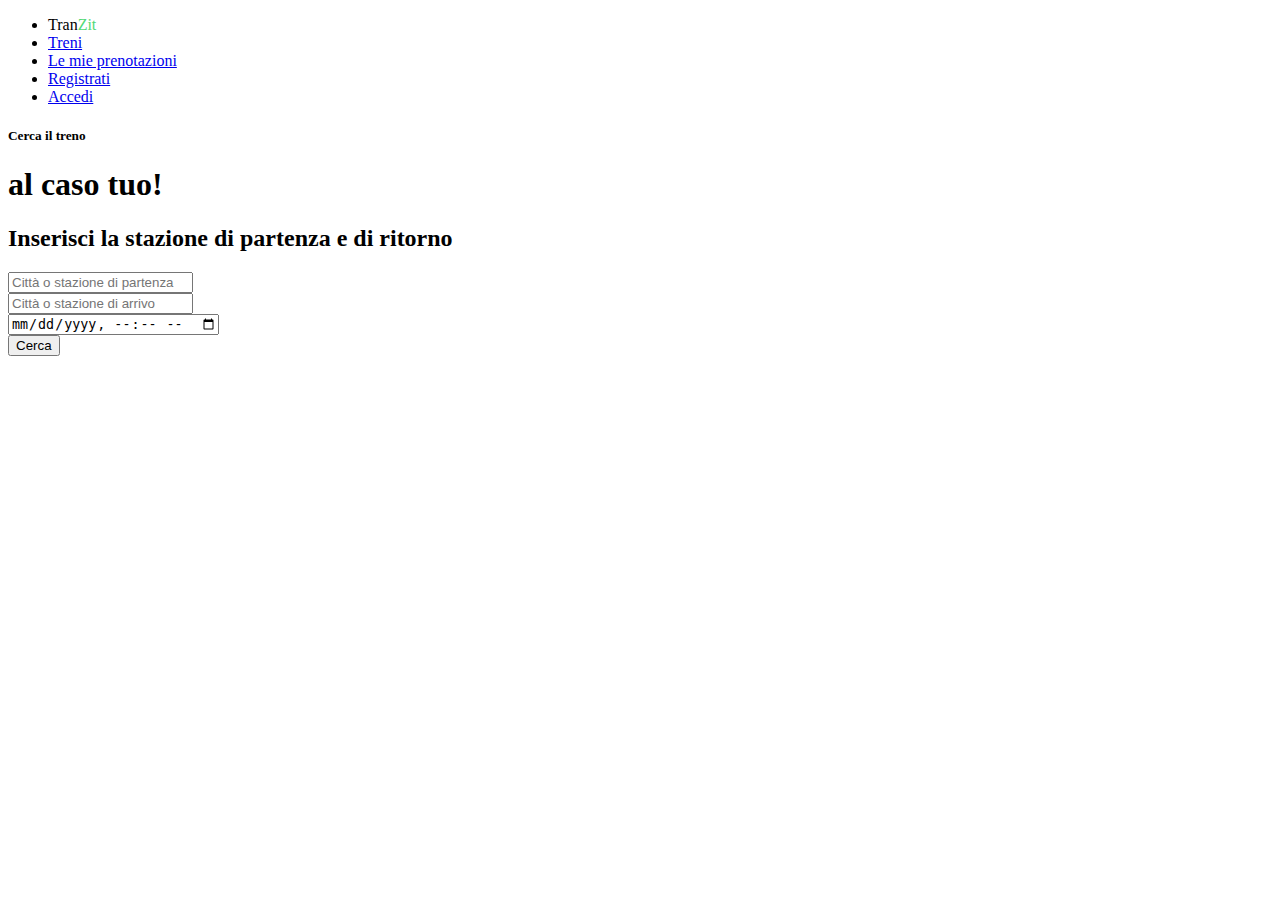
==== templates/index.html @ b75e3e78 "Aggiungo file iniziali" ====
<!DOCTYPE html>
<html lang="it-IT" xmlns = "http://www.w3.org/1999/xhtml">
<head class="headerHome">
    <meta
            name="description"
            content="A website for public transport in Italy.">
    
    <meta charset="UTF-8">
    <meta name="viewport" content="width=device-width, initial-scale=1">
    <meta name="theme-color" content="white"/>
    <title>Tranzit</title>
    <link rel="manifest" href="/manifest.json">
    <link rel="stylesheet" type="text/css" href="/css/style.css">
    <link rel="icon" href="/img/icona_tranzit.jpg" type="image/jpg">
</head>
<body style="background: url('/img/home_bg.jpg') no-repeat; background-size:cover;">
        <ul class="navbar">
            <li id="tranzit_navbar">Tran<span style="color: #52D976">Zit</span></li>
            <li><a href="/Tranzit/templates/index.html" class="navbar_link">Treni</a></li>
            <li><a href="#" class="navbar_link">Le mie prenotazioni</a></li>
            <li><a href="/register.html" class="navbar_link">Registrati</a></li>
            <li><a href="/login.html" class="navbar_link">Accedi</a></li>
        </ul>

        <div class="homeText">
            <h5>Cerca il treno</h5>
            <h1>al caso tuo!</h1>
        </div>

        <div class="datiForm">
            <h2>Inserisci la stazione di partenza e di ritorno</h2>
            <form id="viaggioForm" action="/Tranzit/static" method="post" enctype="multipart/form-data" target="_self">
            <div id="partenzaControl">
                <label for="partenza">
                    <input type="text" name="partenza" id="partenza" required placeholder="Città o stazione di partenza">
                </label>
            </div>
                <div id="destinazioneControl">
                    <label for="destinazione">
                    <input type="text" name="destinazione" id="destinazione" required placeholder="Città o stazione di arrivo">
                    </label>
                </div>

                <div id="indirizzoControl">
                <label for="andata">
                    <input type="datetime-local" name="andata" id="andata" required placeholder="Data di andata">
                </label>
                </div>
                    <!--
                </div>
                <div id="ritornoControl">
                    <label for="ritorno">
                    <input type="datetime-local" name="ritorno" id="ritorno" required placeholder="Data di ritorno">
                    </label>
                </div>
        -->
                <button type="submit" id="ottieniBiglietti">Cerca</button>
            </form>
        </div>
        <script type="text/javascript" src="/js/main.js"></script>
</body>
</html>
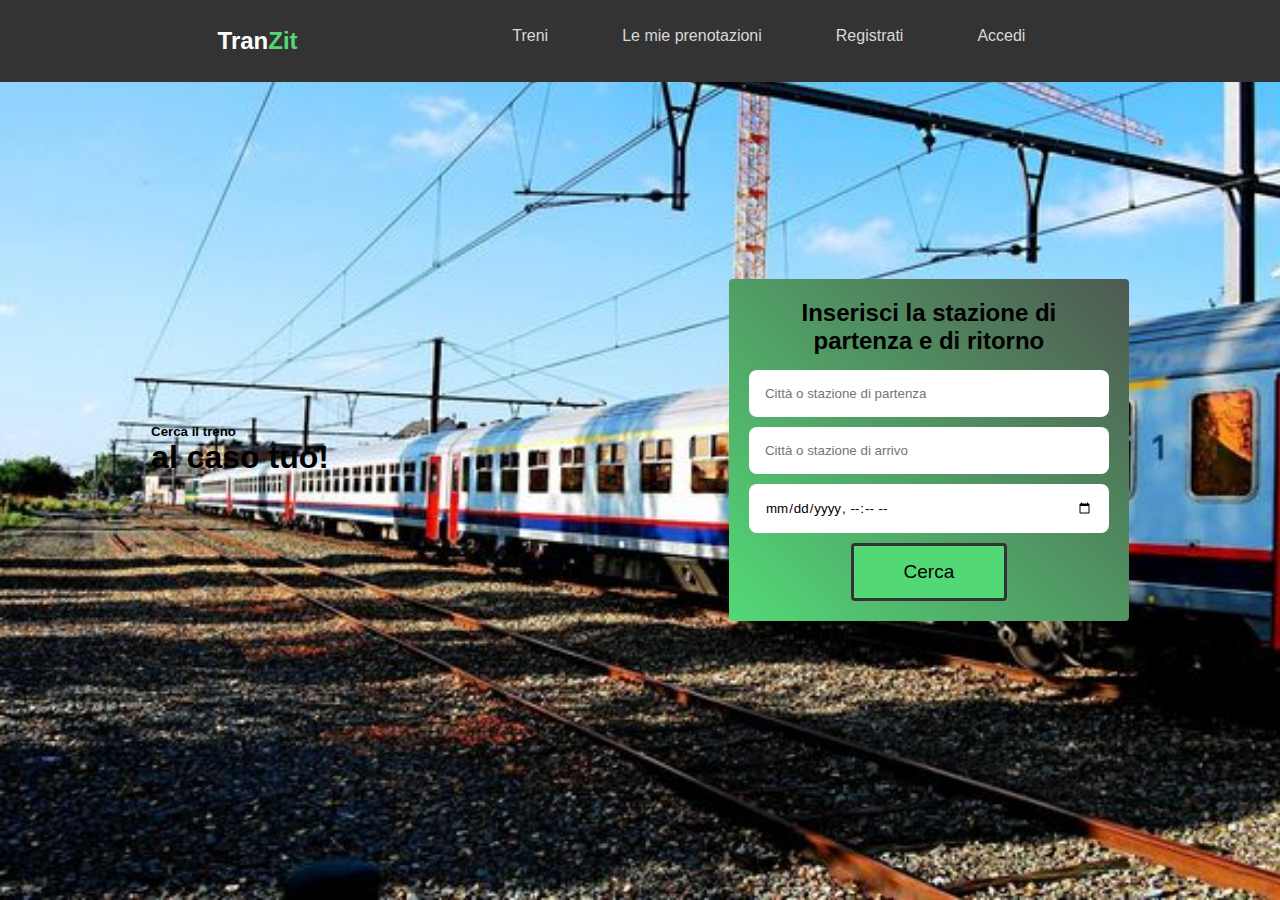
==== commit c1b917b1: "Modifiche al file index.html" ====
--- a/templates/index.html
+++ b/templates/index.html
@@ -9,14 +9,14 @@
     <meta name="viewport" content="width=device-width, initial-scale=1">
     <meta name="theme-color" content="white"/>
     <title>Tranzit</title>
-    <link rel="manifest" href="/manifest.json">
-    <link rel="stylesheet" type="text/css" href="/css/style.css">
-    <link rel="icon" href="/img/icona_tranzit.jpg" type="image/jpg">
+    <link rel="manifest" href="/static/manifest.json">
+    <link rel="stylesheet" type="text/css" href="/static/css/style.css">
+    <link rel="icon" href="/static/img/icona_tranzit.jpg" type="image/jpg">
 </head>
-<body style="background: url('/img/home_bg.jpg') no-repeat; background-size:cover;">
+<body style="background: url('/static/img/home_bg.jpg') no-repeat; background-size:cover;">
         <ul class="navbar">
             <li id="tranzit_navbar">Tran<span style="color: #52D976">Zit</span></li>
-            <li><a href="/Tranzit/templates/index.html" class="navbar_link">Treni</a></li>
+            <li><a href="/templates/index.html" class="navbar_link">Treni</a></li>
             <li><a href="#" class="navbar_link">Le mie prenotazioni</a></li>
             <li><a href="/register.html" class="navbar_link">Registrati</a></li>
             <li><a href="/login.html" class="navbar_link">Accedi</a></li>
@@ -57,6 +57,6 @@
                 <button type="submit" id="ottieniBiglietti">Cerca</button>
             </form>
         </div>
-        <script type="text/javascript" src="/js/main.js"></script>
+        <script type="text/javascript" src="/static/js/main.js"></script>
 </body>
 </html>
--- a/static/css/style.css
+++ b/static/css/style.css
@@ -0,0 +1,163 @@
+
+*{
+    padding: 0;
+    margin: 0;
+    box-sizing: border-box;
+    list-style: none;
+    text-decoration: none;
+    justify-content: center;
+    border: none;
+    outline: none;
+    scroll-behavior: smooth;
+    font-family: 'Open Sans', sans-serif;
+}
+
+body {
+    position: relative;
+    height: 100vh;
+    width: 100%;
+    background-size: cover;
+    display: flex;
+    align-items: center;
+}
+
+.homeText{
+    margin-right: 400px;
+}
+h5.homeText{
+    font-size: 18px;
+    font-weight: 600;
+    margin-bottom: 10px;
+    text-transform: uppercase;
+    letter-spacing: 6px;
+    color: #52D976;
+}
+
+h1.homeText{
+    font-weight: 800;
+    line-height: 1.2;
+    margin-bottom: 20px;
+}
+
+.navbar{
+    display: flex;
+    flex-direction: row;
+    position: fixed;
+    top: 0;
+    right: 0;
+    z-index: 1000;
+    width: 100%;
+    background: #333333;
+    padding: 27px 17%;
+    transition: all .50s ease;
+}
+#tranzit_navbar{
+    text-align: left;
+    margin-right: auto;
+    font-size: 24px;
+    color: white;
+    font-weight: bold;
+}
+.navbar_link:hover{
+    color: white;
+}
+.navbar_link{
+    font-weight: 500;
+    margin: 15px 22px;
+    transition: all .50s ease;
+    padding: 15px;
+    position: relative;
+    text-decoration: none;
+    color: #D9D9D9;
+}
+.navbar_link::after {
+    content: '';
+    position: absolute;
+    bottom: -2px;
+    left: 0;
+    width: 100%;
+    height: 2px;
+    background-color:  #52D976;
+    display: block;
+    opacity: 0;
+    transition: all 0.2s;
+    pointer-events: none;
+}
+
+.navbar_link:hover::after {
+    opacity: 1;
+}
+
+.datiForm {
+    background: #4F5951;
+    background: -moz-linear-gradient(45deg, #4F5951 0%, #52D976 0%, #4F5951 100%);
+    background: -webkit-linear-gradient(45deg, #4F5951 0%, #52D976 0%, #4F5951 100%);
+    background: linear-gradient(45deg, #4F5951 0%, #52D976 0%, #4F5951 100%);
+    border-radius: 4px;
+    border-style: hidden;
+    display: flex;
+    flex-direction: column;
+    gap: 5px;
+    max-width: 400px;
+    width: 100%;
+    text-align: center;
+    padding: 20px;
+}
+
+.datiForm input{
+    border-radius: 8px;
+    padding: 16px;
+    width: 100%;
+    margin-top: 10px;
+}
+
+.form input:focus {
+    border-color: #52D976;
+    box-shadow: 0 0 8px rgba(82, 217, 118, 0.5);
+    outline: none;
+}
+
+#ottieniBiglietti {
+    background-color: #52D976;
+    font-size: 19px;
+    border-radius: 4px;
+    padding: 15px 50px;
+    cursor: pointer;
+    margin-top: 10px;
+    border-color: #333333;
+    border-style: solid;
+}
+
+#ottieniBiglietti:hover{
+    background-color: #4F5951;
+}
+
+#header_risultati{
+    align-self: baseline;
+}
+
+
+table.risultati_treno {
+    width: 90%;
+    margin: 20px auto;
+    border-collapse: collapse;
+    text-align: left;
+    align-items: center;
+}
+
+table.risultati_treno th, table.risultati_treno td {
+    padding: 8px;
+}
+
+table.risultati_treno th {
+    background-color: #52D976;
+    color: white;
+    text-align: center;
+}
+
+table.risultati_treno td {
+    text-align: center;
+}
+
+
+
